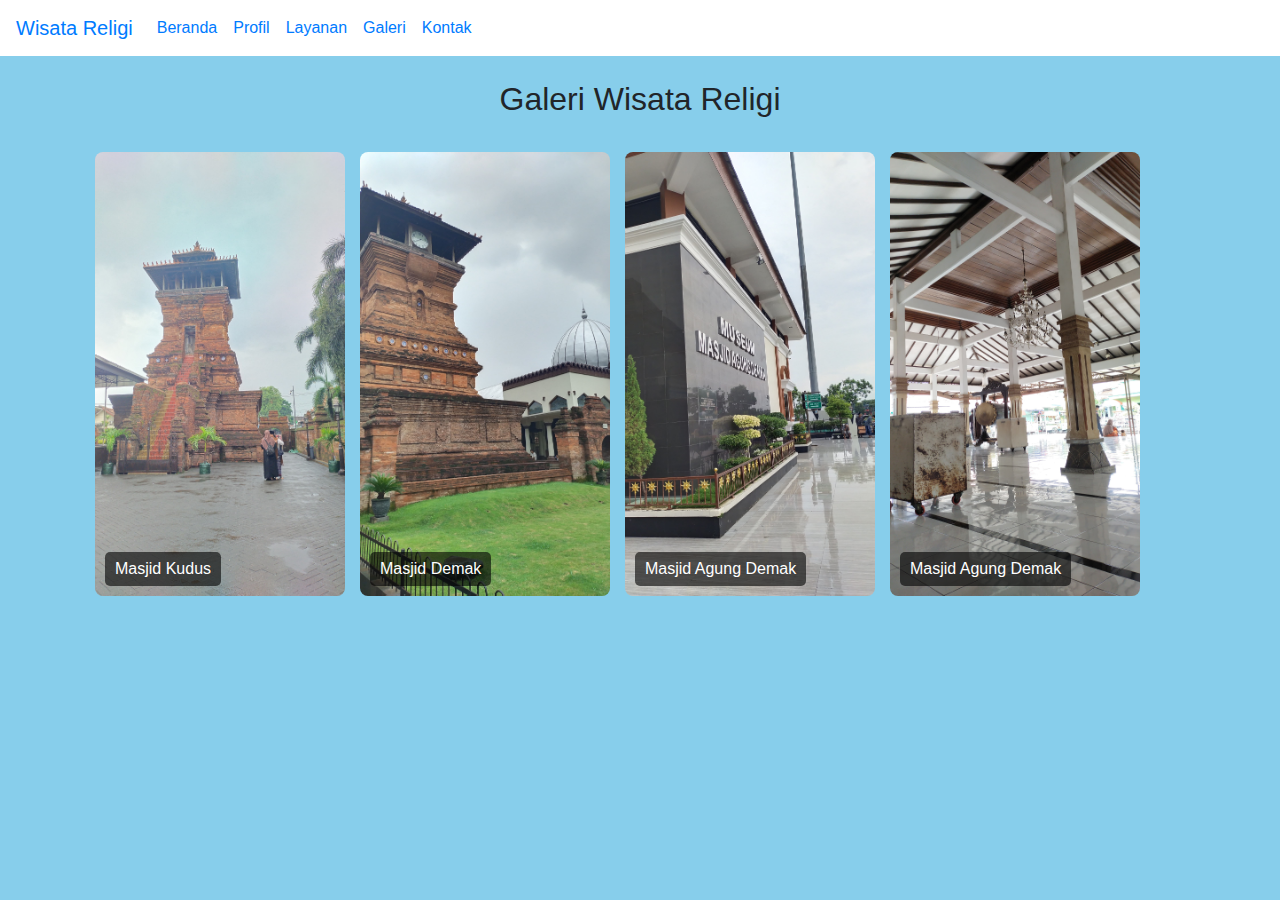
==== galeri.html @ 1cc4c1fb "Update galeri.html" ====
<!DOCTYPE html>
<html lang="id">
<head>
    <meta charset="UTF-8">
    <meta name="viewport" content="width=device-width, initial-scale=1.0">
    <title>Galeri - Wisata Religi</title>
    <link rel="stylesheet" href="https://maxcdn.bootstrapcdn.com/bootstrap/4.5.2/css/bootstrap.min.css">
    <link rel="stylesheet" href="assets/css/style.css">
    <style>
        body {
            background-color: #87CEEB; 
        }
        .gallery-row {
            display: flex; 
            overflow-x: auto; 
            gap: 15px; 
            padding: 10px;
        }
        .gallery-item {
            position: relative;
            width: 250px; 
            border-radius: 8px;
            flex-shrink: 0; 
        }
        .gallery-item img {
            width: 100%;
            height: auto;
            display: block;
            border-radius: 8px;
        }
        .gallery-text {
            position: absolute;
            bottom: 10px;
            left: 10px;
            color: white;
            background-color: rgba(0, 0, 0, 0.6);
            padding: 5px 10px;
            border-radius: 5px;
            font-size: 1em;
        }
    </style>
</head>
<body>
    <nav class="navbar navbar-expand-lg navbar-blue bg-white">
        <a class="navbar-brand" href="index.html">Wisata Religi</a>
        <button class="navbar-toggler" type="button" data-toggle="collapse" data-target="#navbarNav">
            <span class="navbar-toggler-icon"></span>
        </button>
        <div class="collapse navbar-collapse" id="navbarNav">
            <ul class="navbar-nav">
                <li class="nav-item"><a class="nav-link" href="index.html">Beranda</a></li>
                <li class="nav-item"><a class="nav-link" href="profil.html">Profil</a></li>
                <li class="nav-item"><a class="nav-link" href="layanan.html">Layanan</a></li>
                <li class="nav-item"><a class="nav-link active" href="galeri.html">Galeri</a></li>
                <li class="nav-item"><a class="nav-link" href="kontak.html">Kontak</a></li>
            </ul>
        </div>
    </nav>

    <div class="container mt-4">
        <h2 class="text-center mb-4">Galeri Wisata Religi</h2>
        <div class="gallery-row">
            <div class="gallery-item">
                <img src="masjidkudus1.jpg" alt="Masjid Kudus">
                <div class="gallery-text">Masjid Kudus</div>
            </div>
            <div class="gallery-item">
                <img src="masjidkudus2.jpg" alt="Masjid Kudus">
                <div class="gallery-text">Masjid Demak</div>
            </div>
            <div class="gallery-item">
                <img src="masjidagungdemak1.jpg" alt="Masjid Agung Demak">
                <div class="gallery-text">Masjid Agung Demak</div>
            </div>
            <div class="gallery-item">
                <img src="masjidagungdemak3.jpg" alt="Masjid Agung Demak">
                <div class="gallery-text">Masjid Agung Demak</div>
            </div>
        </div>
    </div>

    <script src="https://code.jquery.com/jquery-3.5.1.min.js"></script>
    <script src="https://cdn.jsdelivr.net/npm/popper.js@1.16.0/dist/umd/popper.min.js"></script>
    <script src="https://maxcdn.bootstrapcdn.com/bootstrap/4.5.2/js/bootstrap.min.js"></script>
</body>
</html>
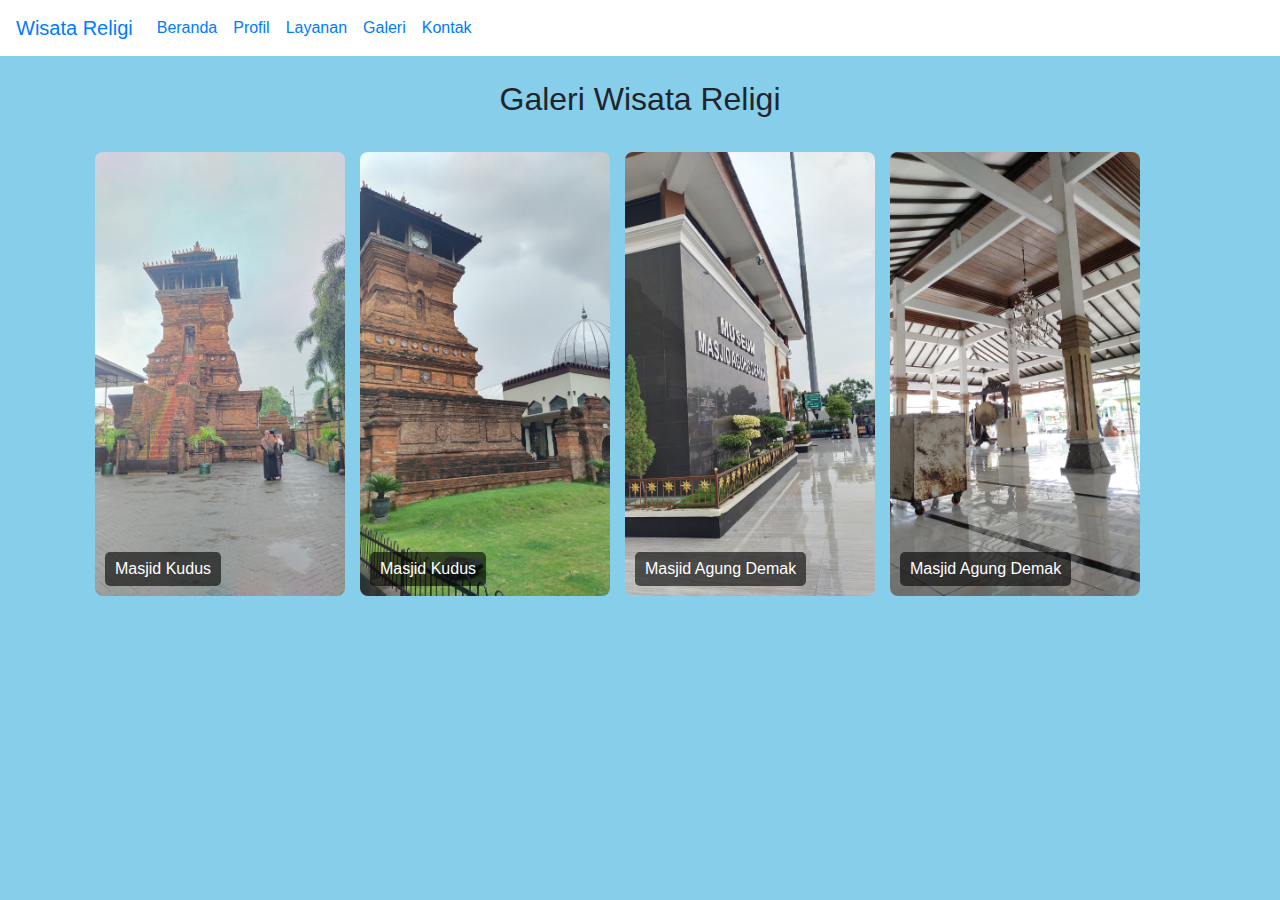
==== commit 147cda87: "Update galeri.html" ====
--- a/galeri.html
+++ b/galeri.html
@@ -66,7 +66,7 @@
             </div>
             <div class="gallery-item">
                 <img src="masjidkudus2.jpg" alt="Masjid Kudus">
-                <div class="gallery-text">Masjid Demak</div>
+                <div class="gallery-text">Masjid Kudus</div>
             </div>
             <div class="gallery-item">
                 <img src="masjidagungdemak1.jpg" alt="Masjid Agung Demak">
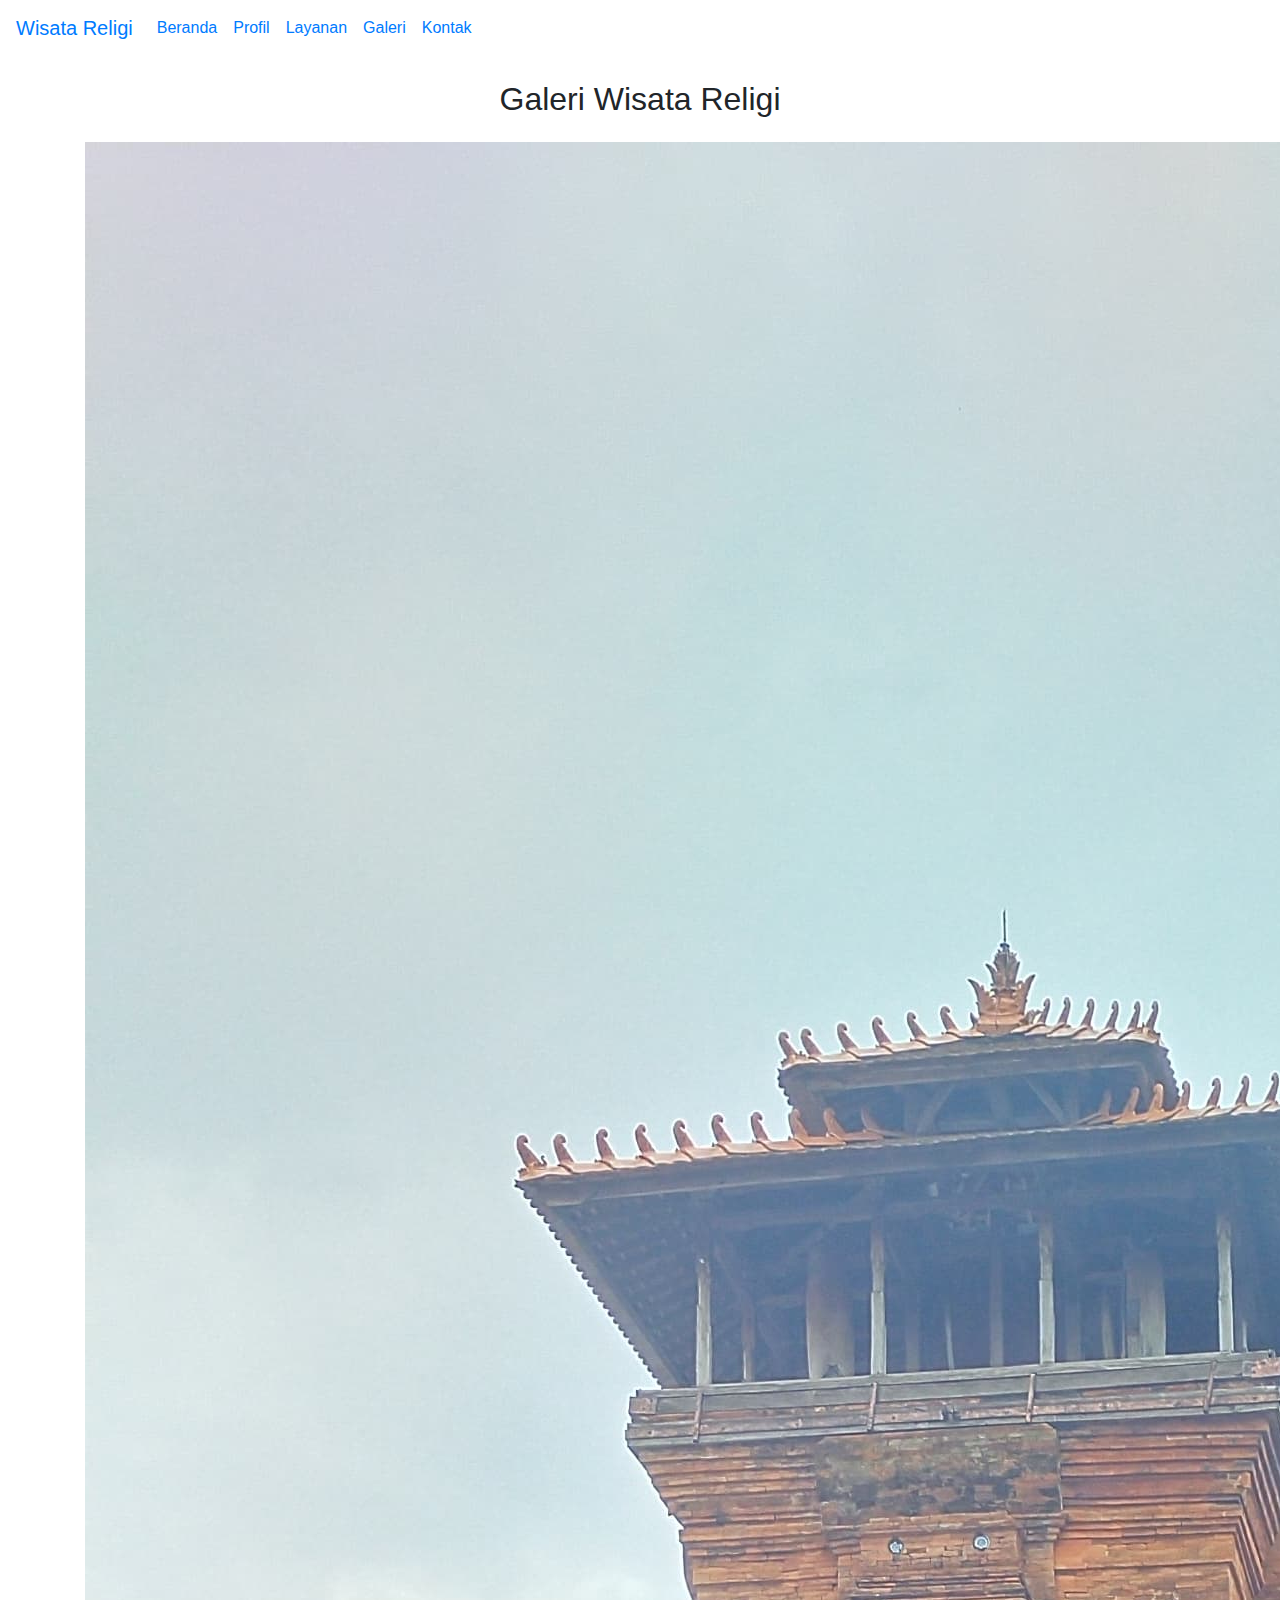
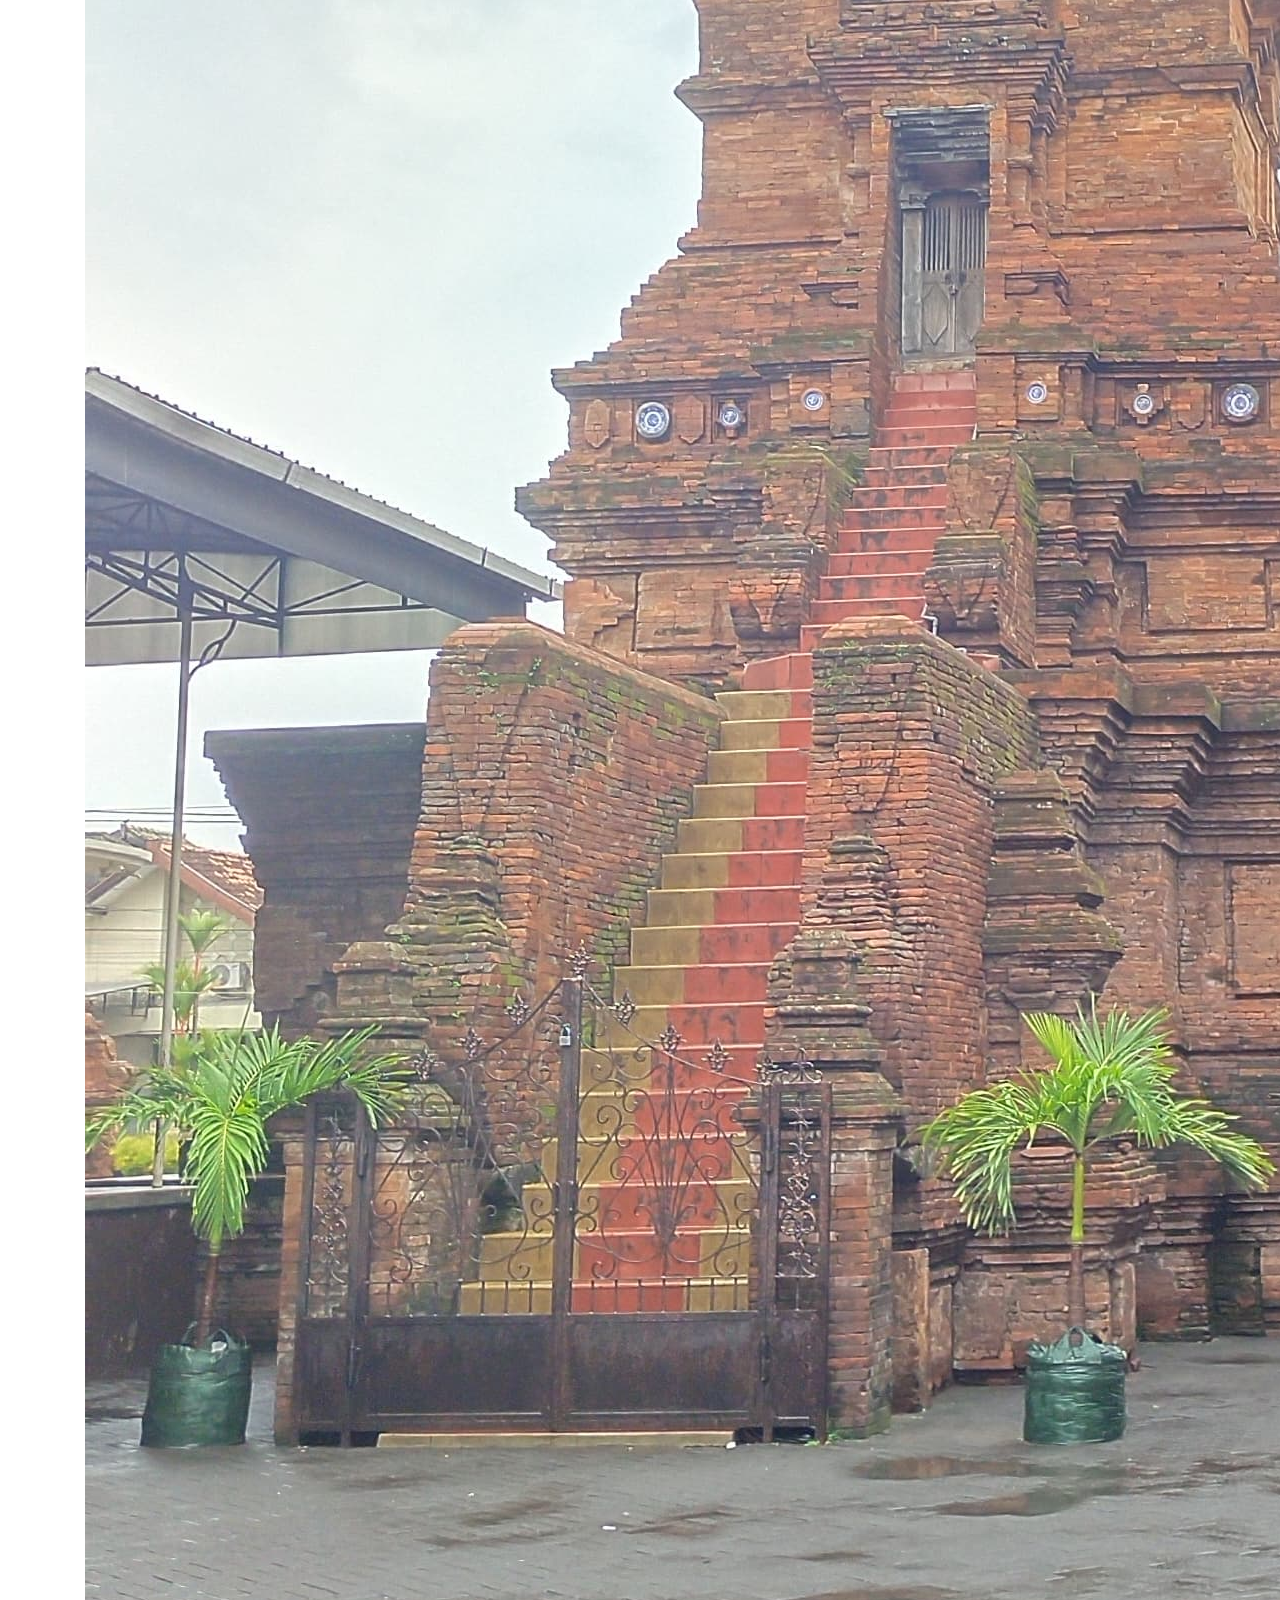
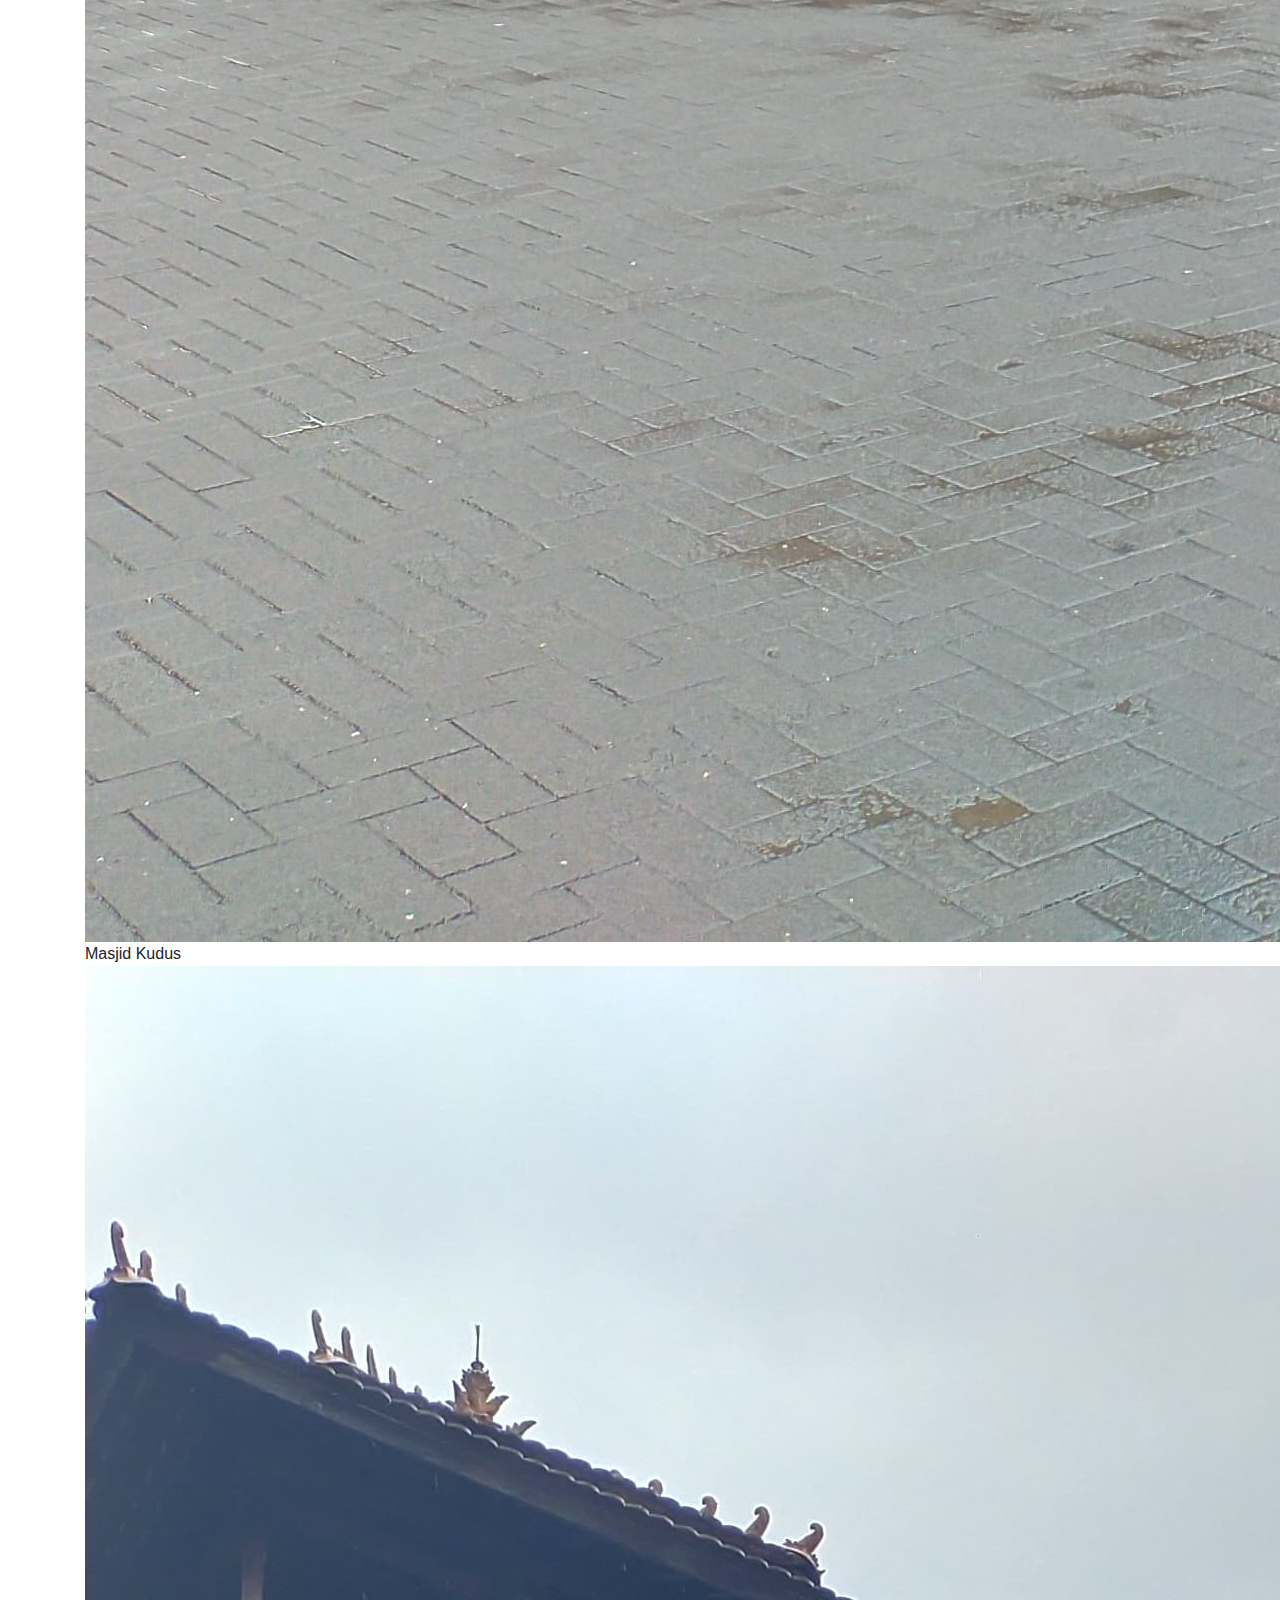
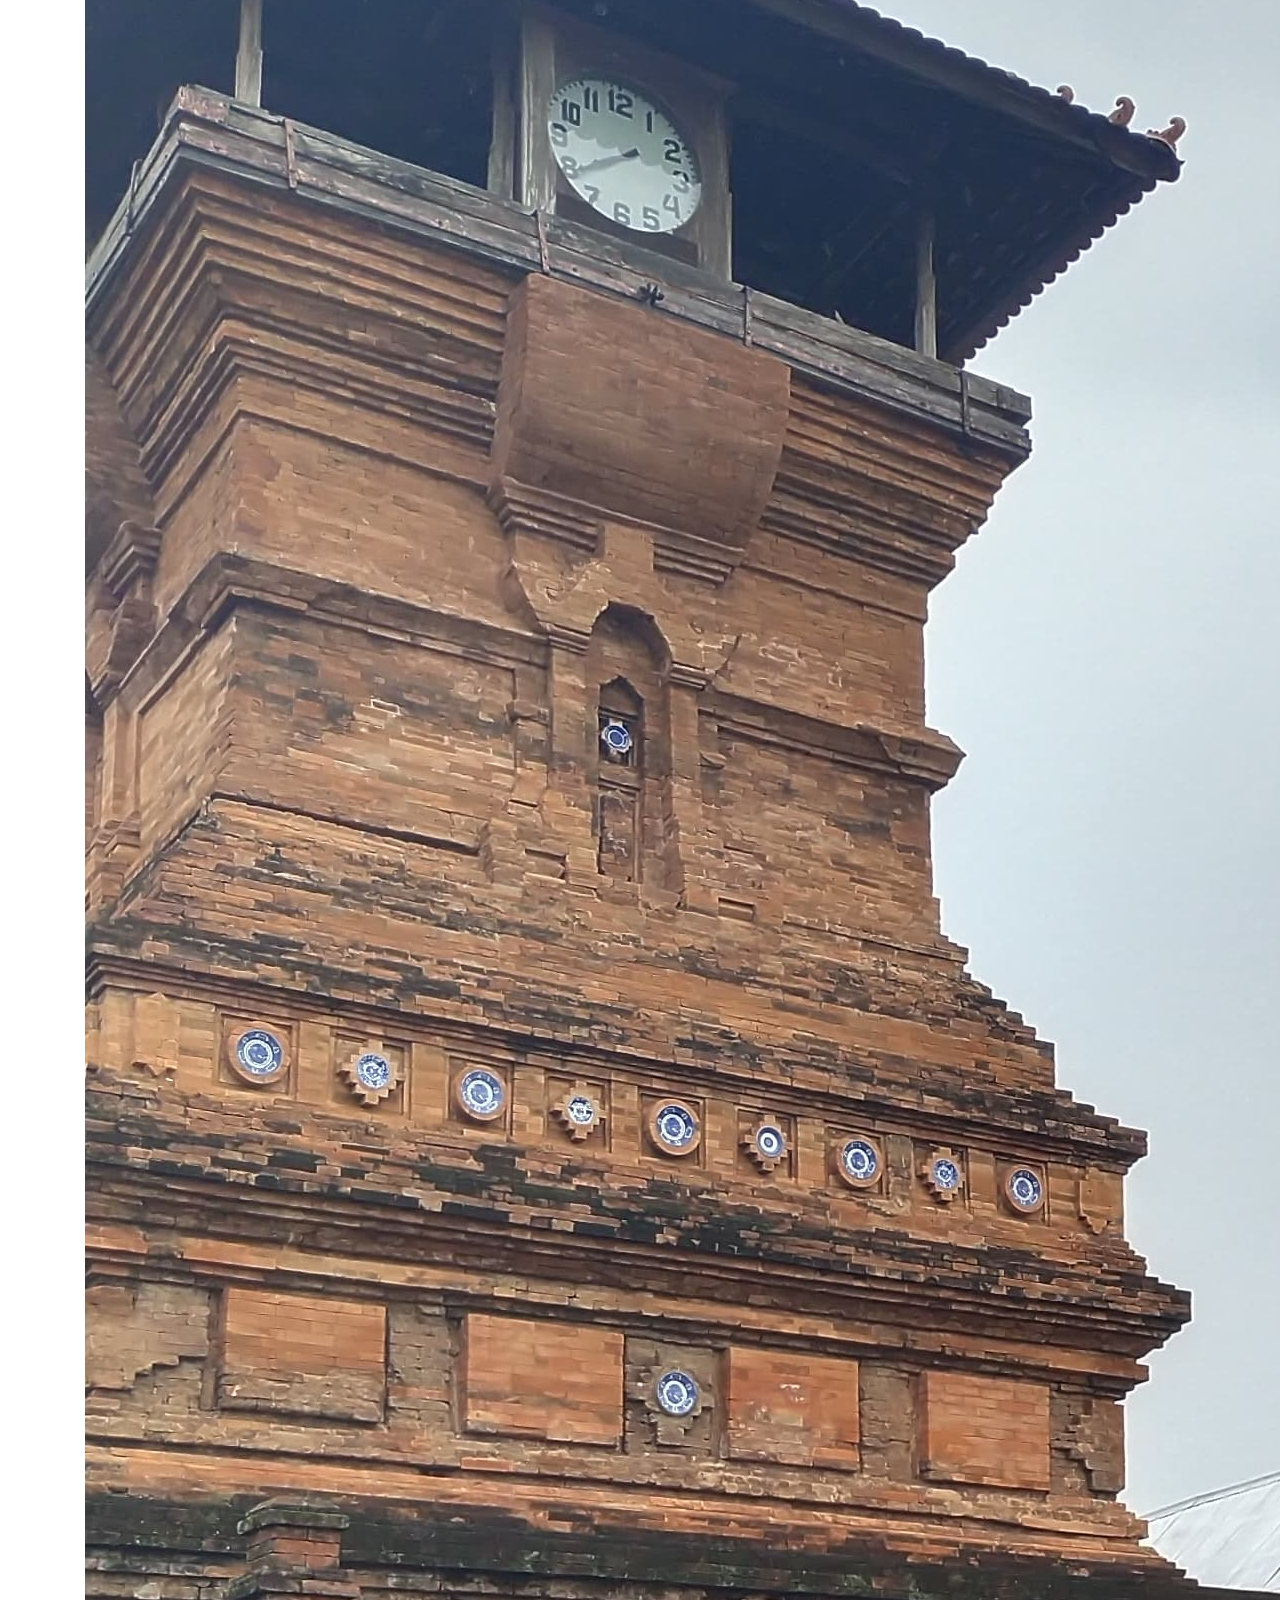
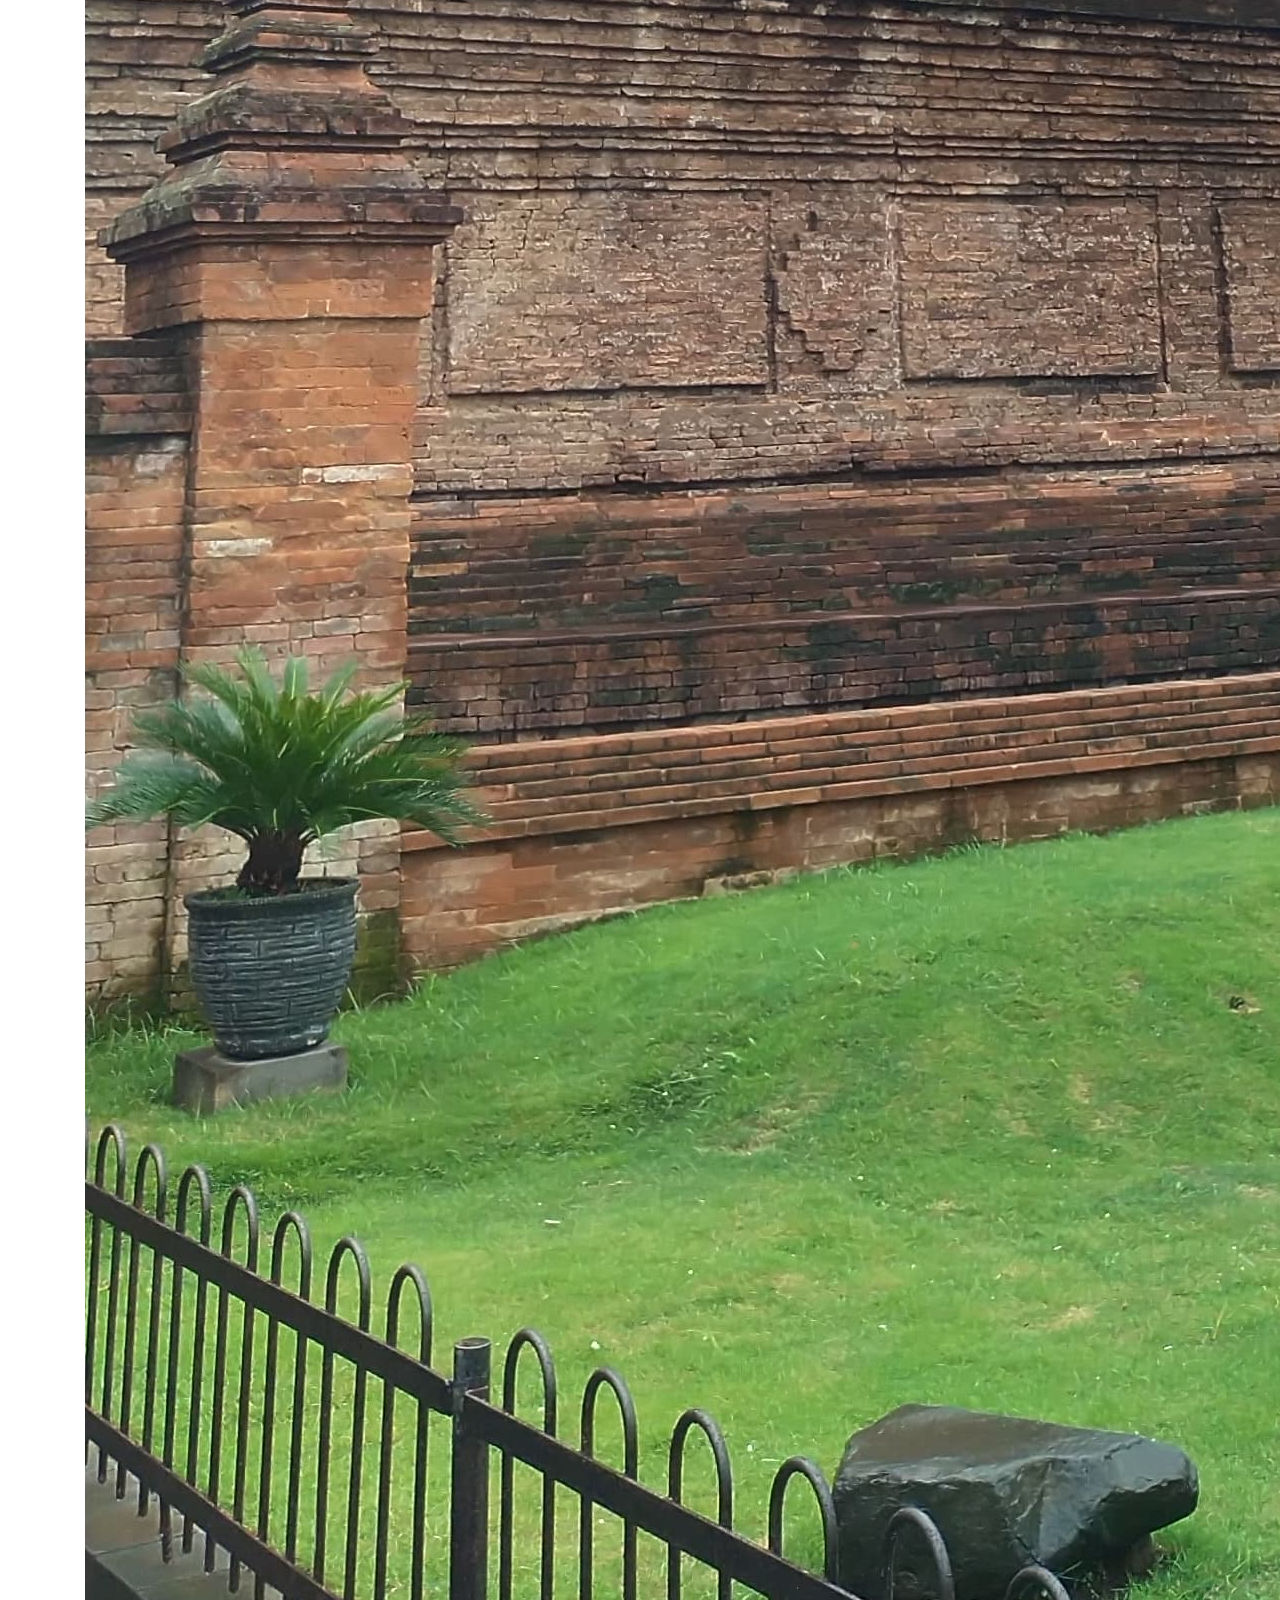
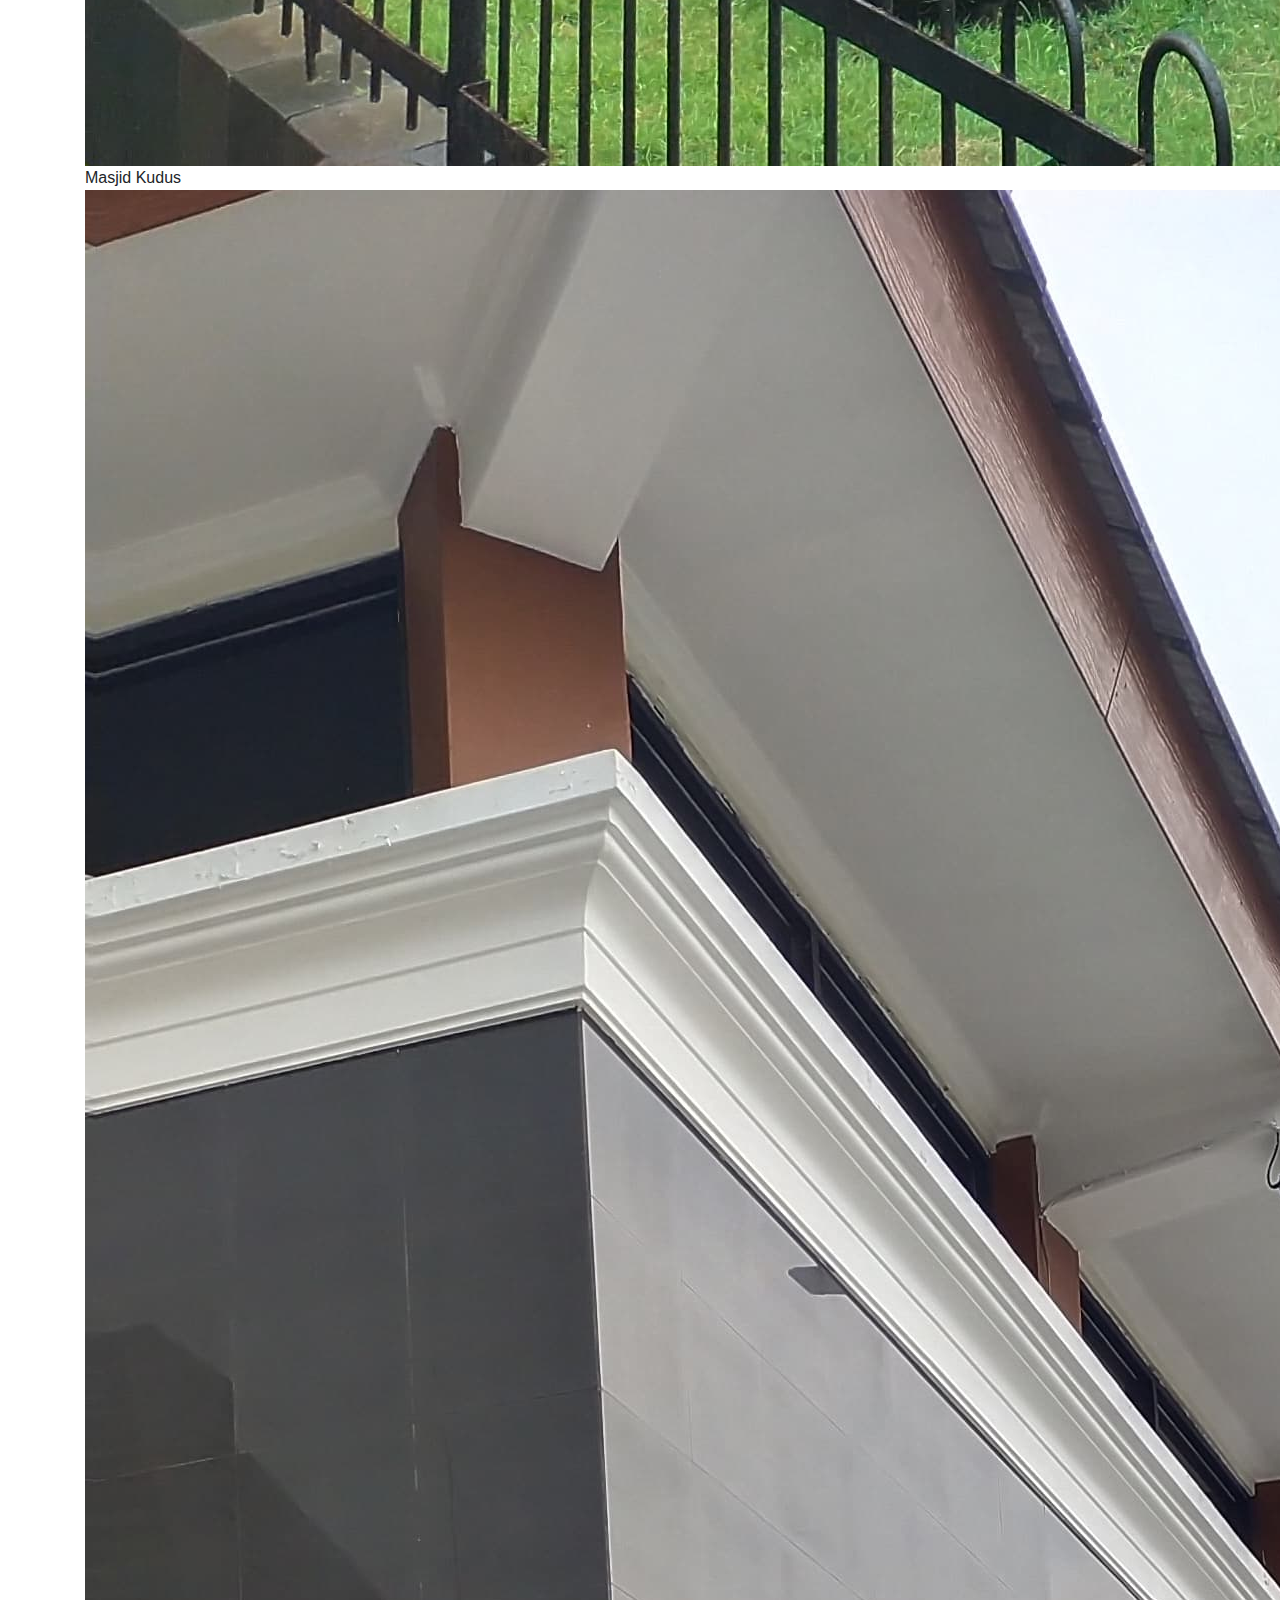
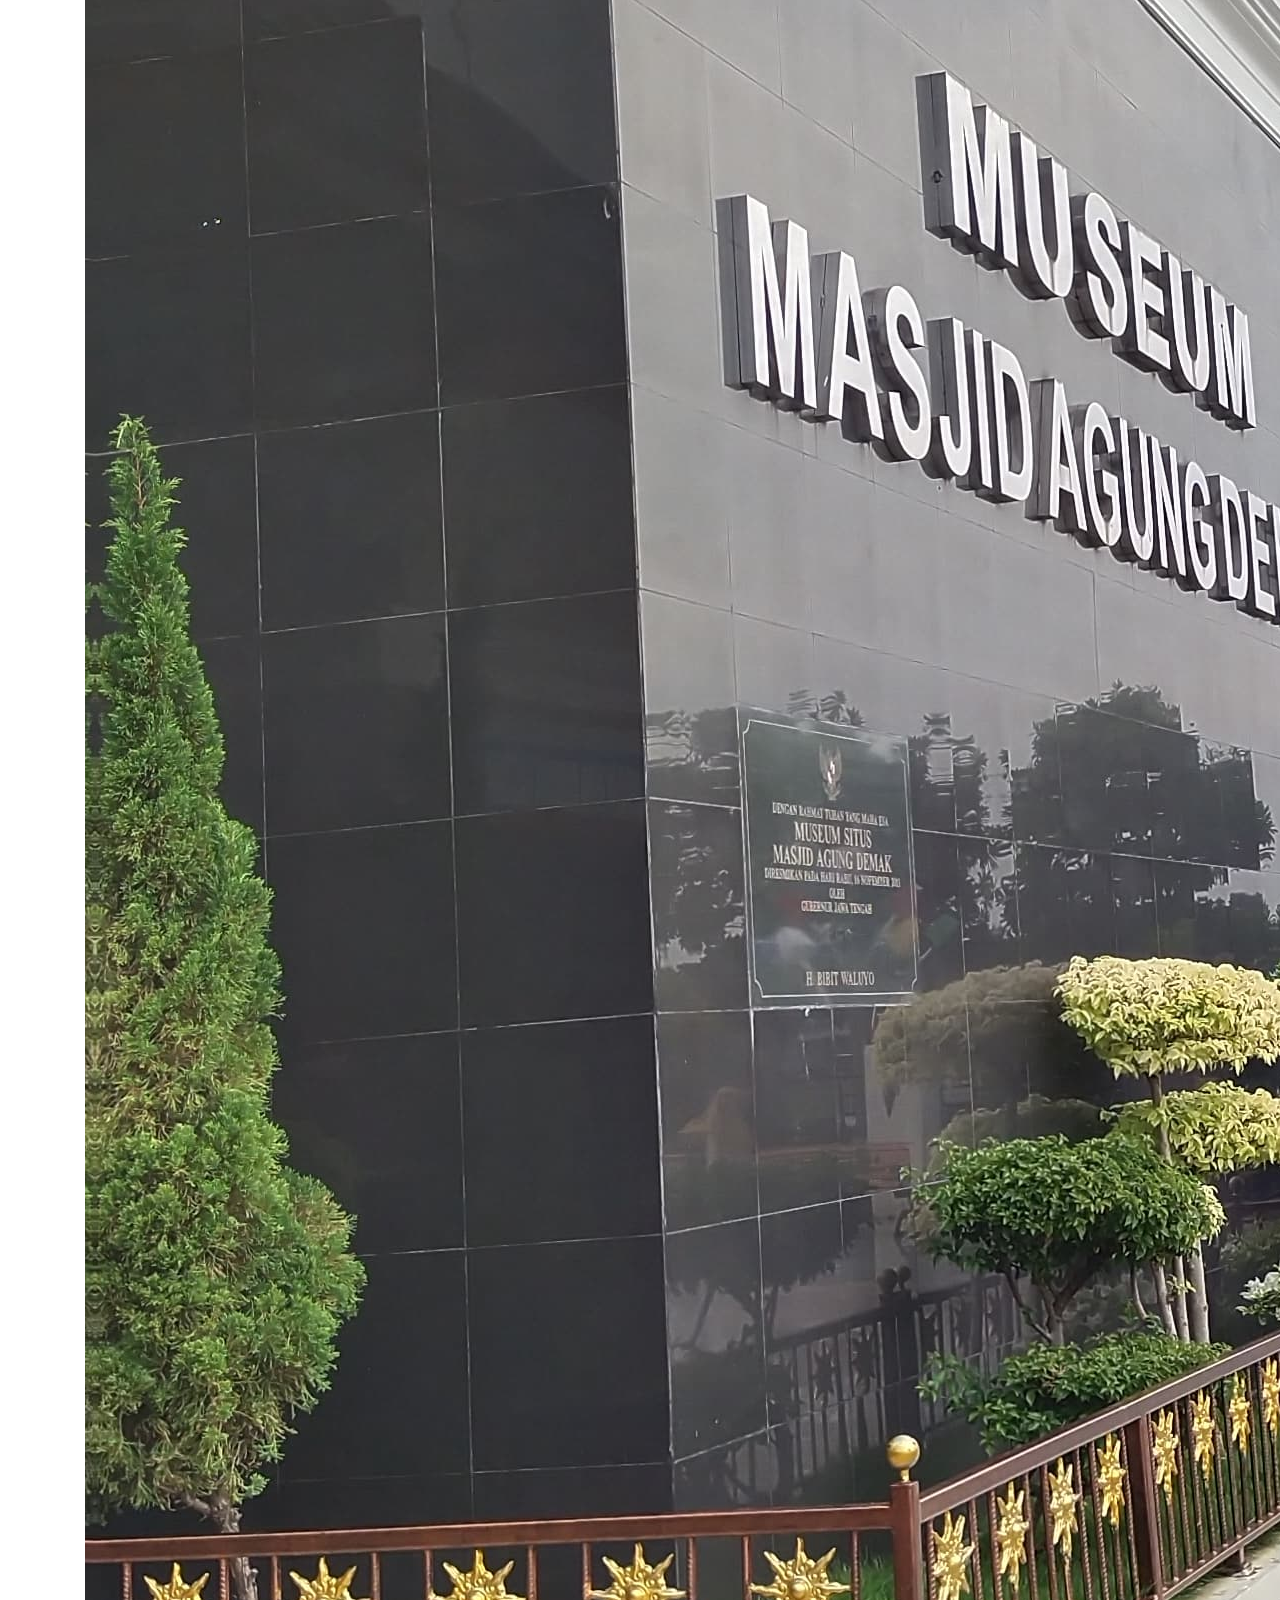
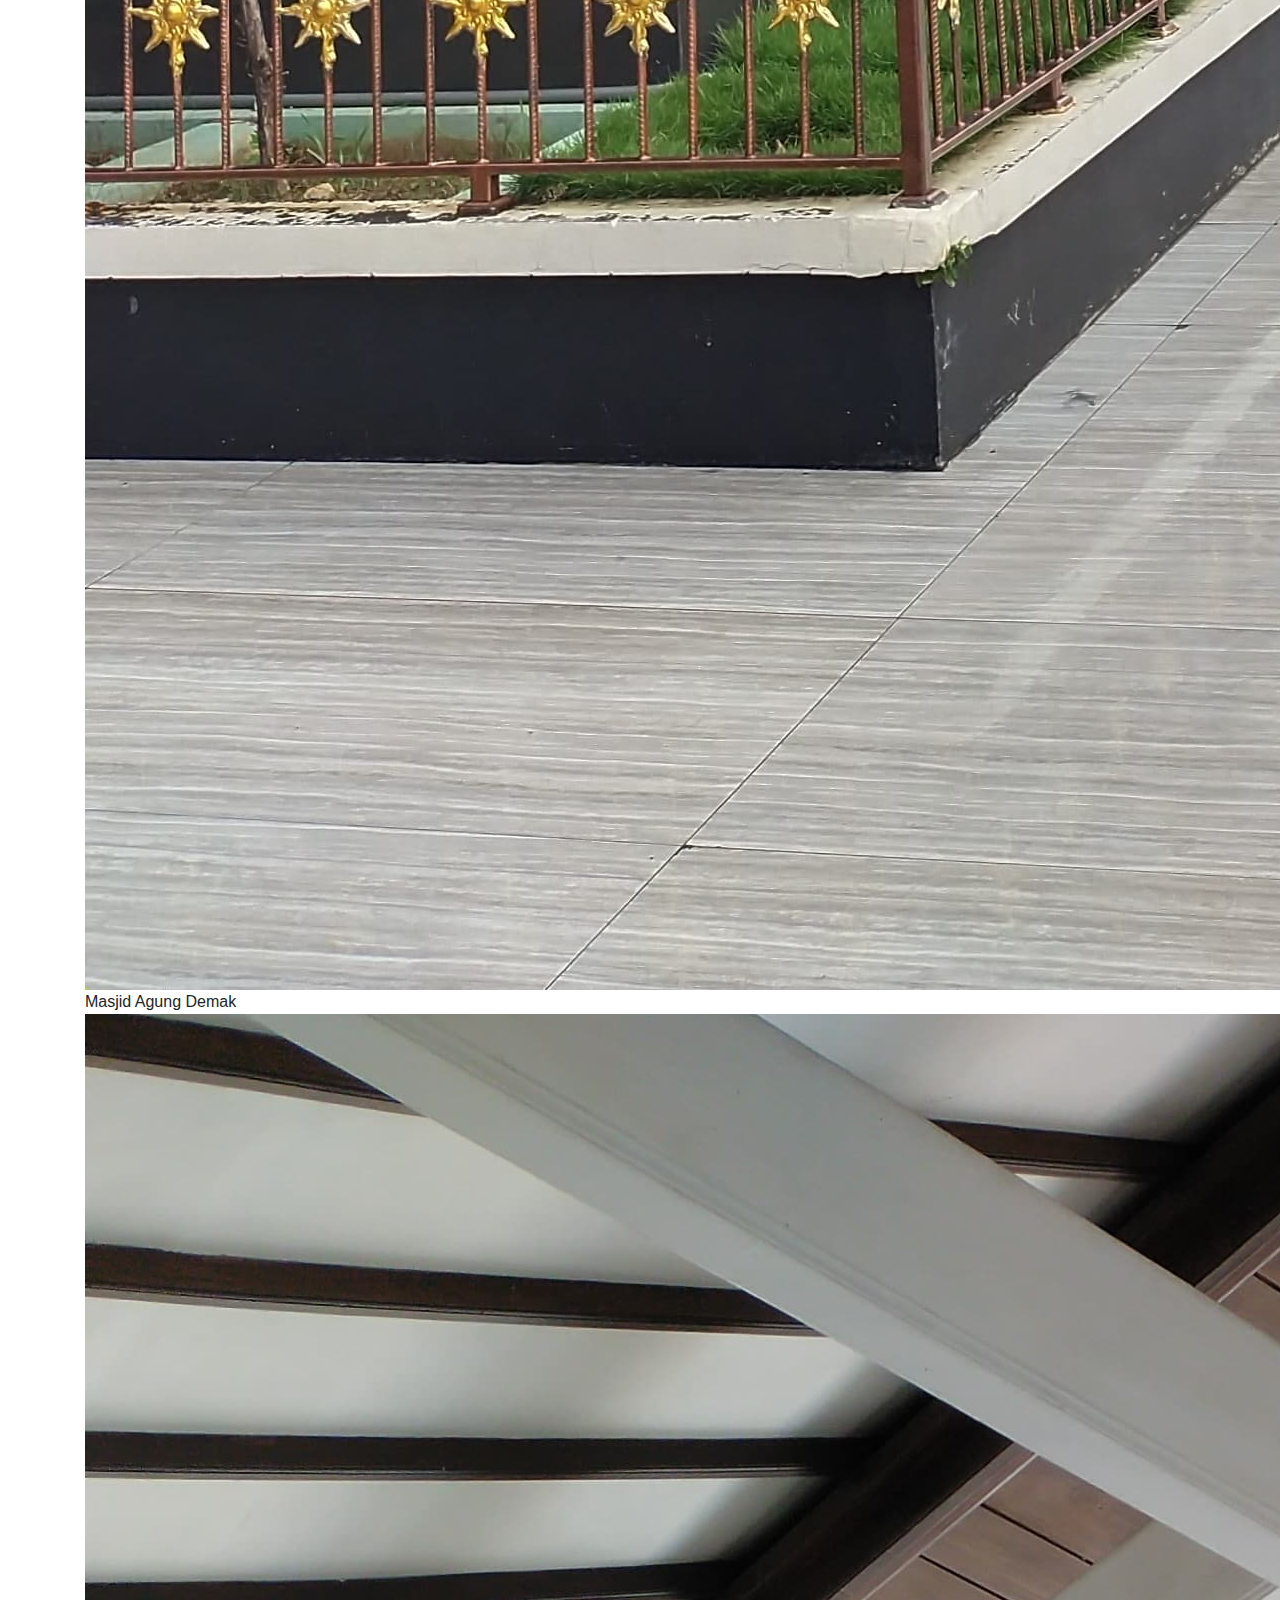
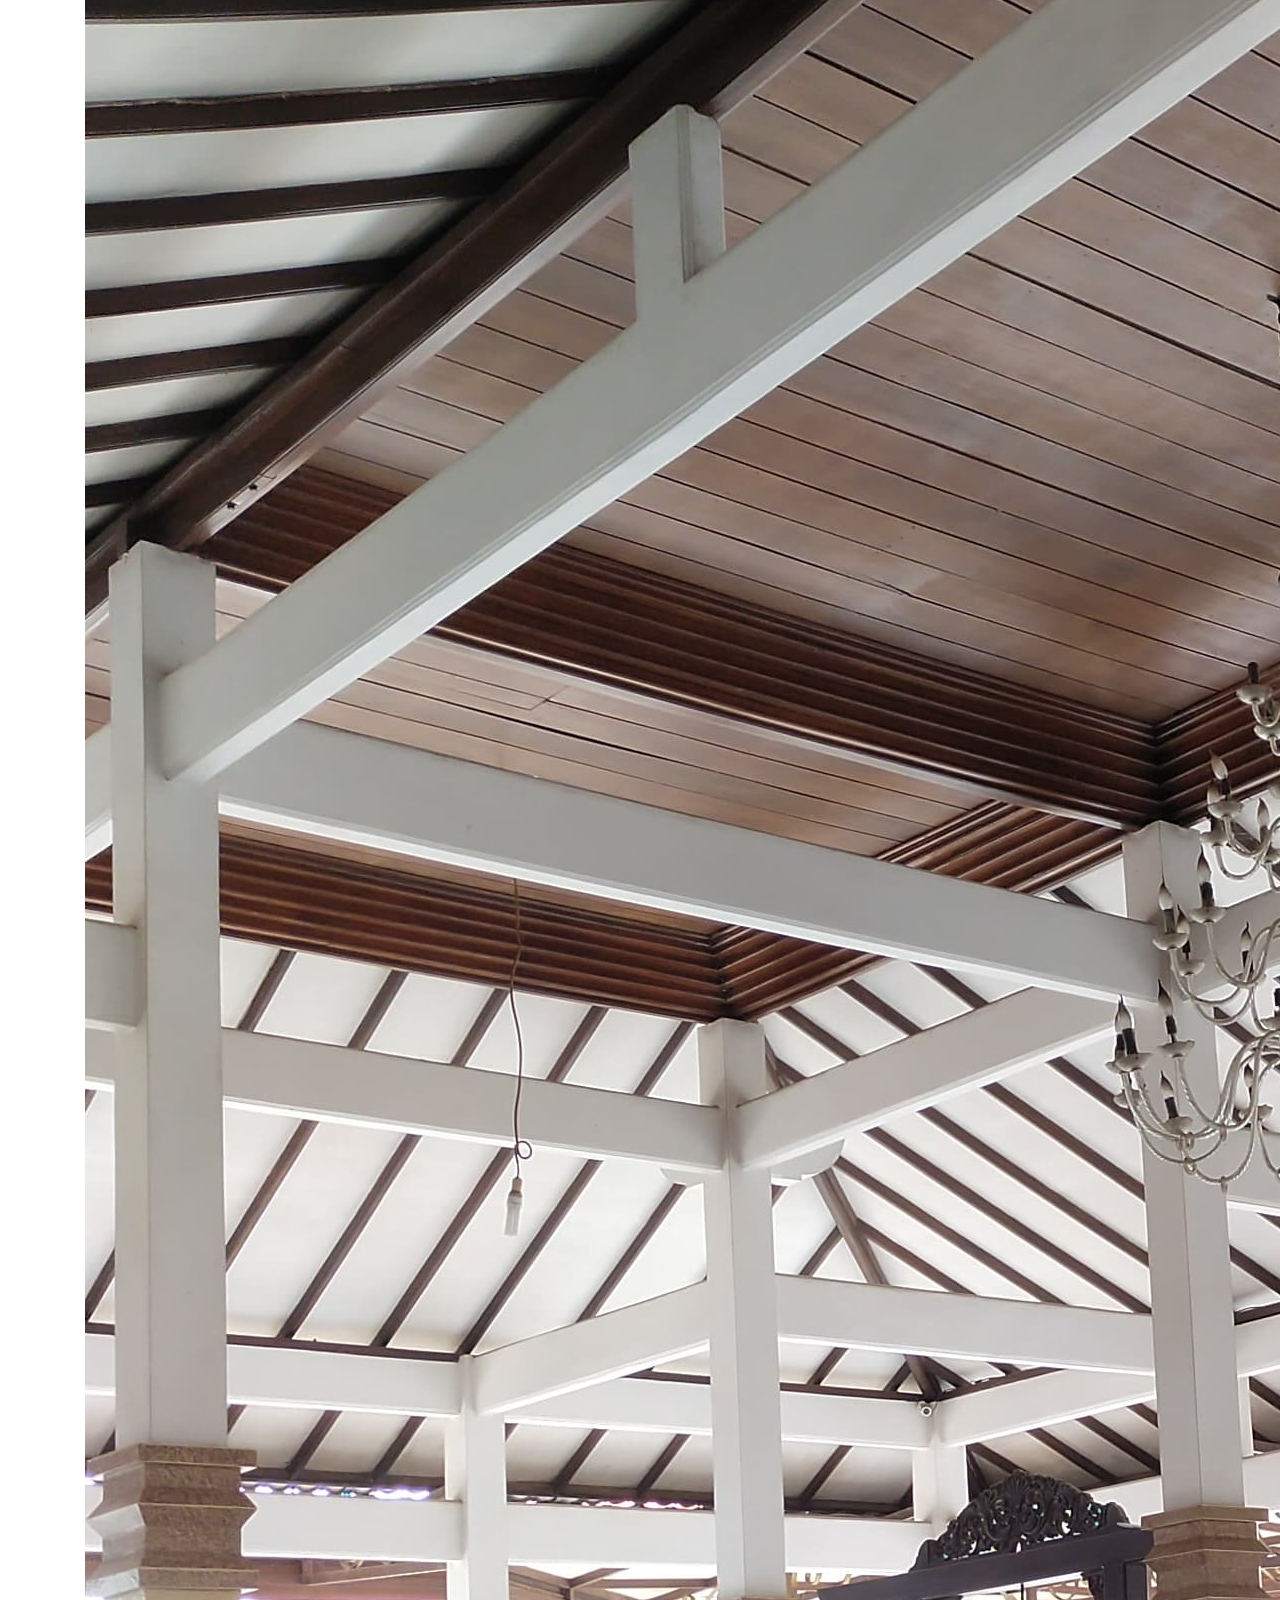
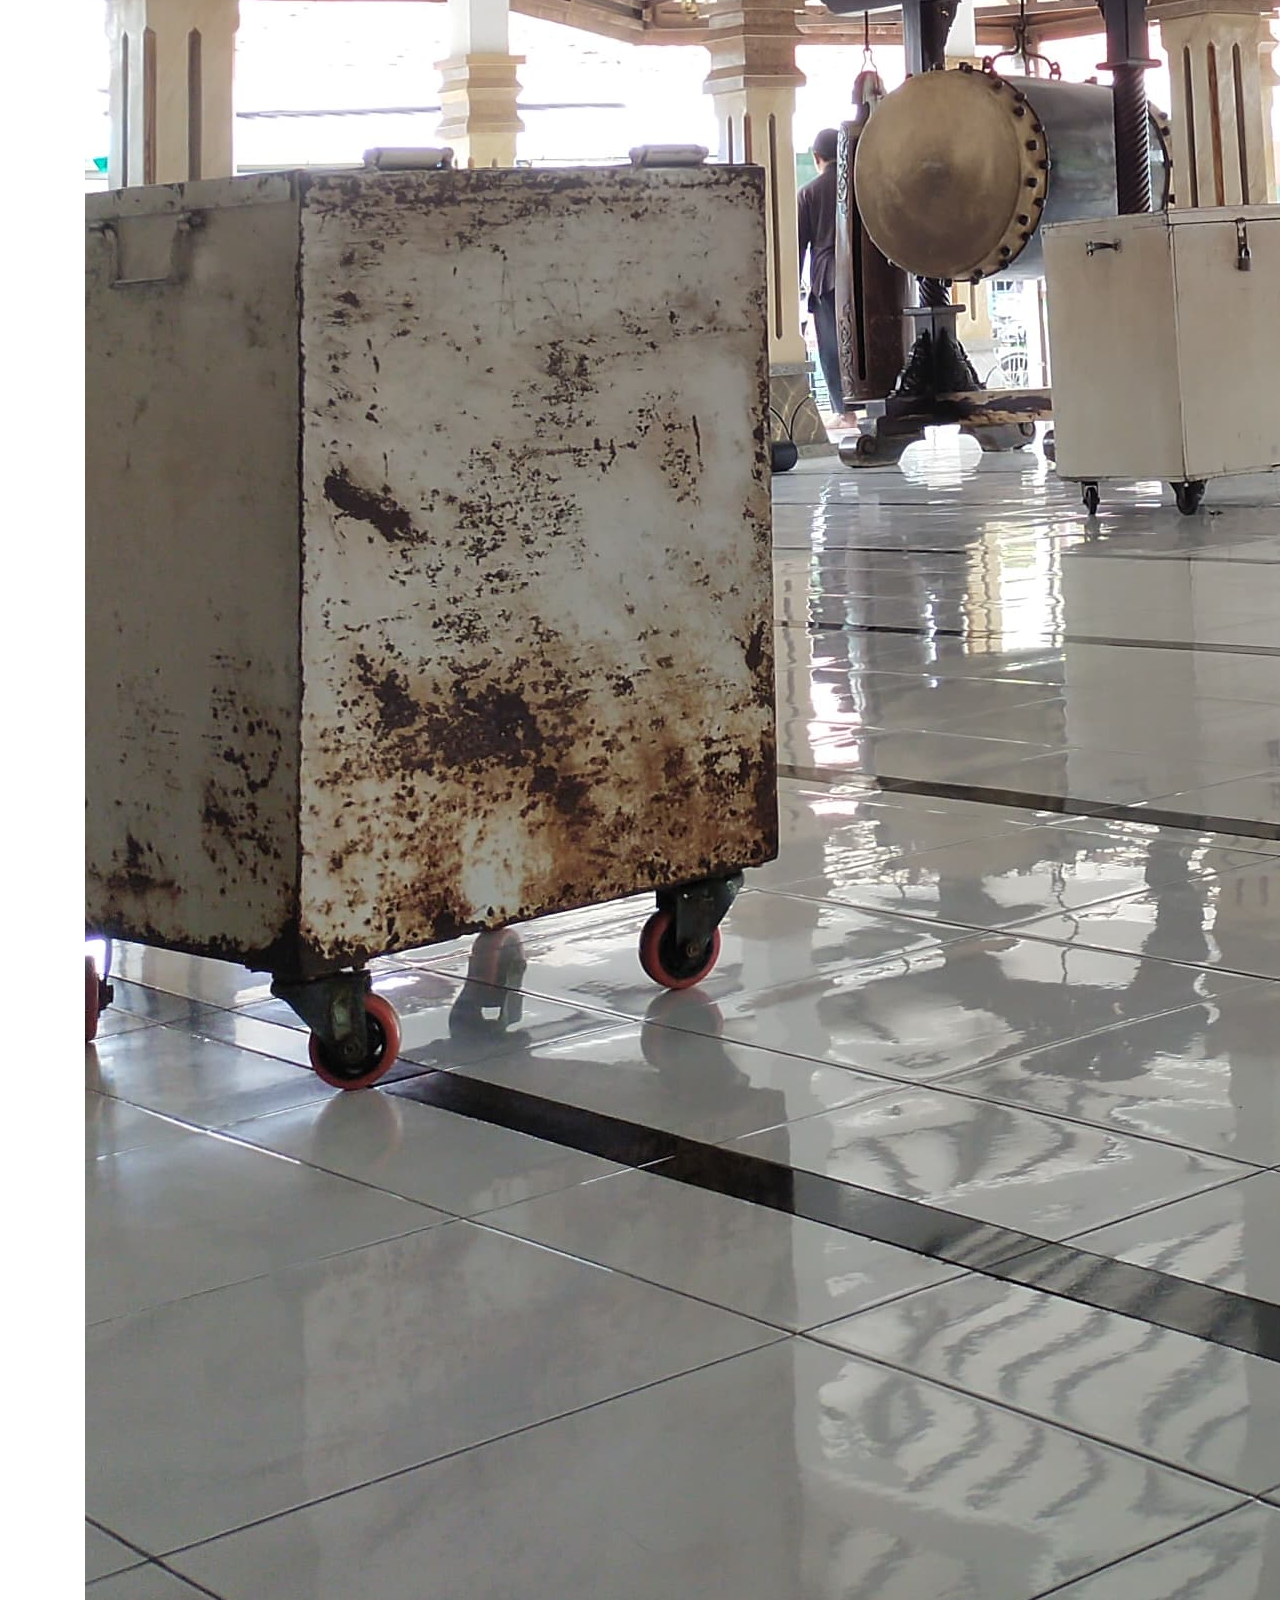
==== commit 03503b51: "Update galeri.html" ====
--- a/galeri.html
+++ b/galeri.html
@@ -6,39 +6,6 @@
     <title>Galeri - Wisata Religi</title>
     <link rel="stylesheet" href="https://maxcdn.bootstrapcdn.com/bootstrap/4.5.2/css/bootstrap.min.css">
     <link rel="stylesheet" href="assets/css/style.css">
-    <style>
-        body {
-            background-color: #87CEEB; 
-        }
-        .gallery-row {
-            display: flex; 
-            overflow-x: auto; 
-            gap: 15px; 
-            padding: 10px;
-        }
-        .gallery-item {
-            position: relative;
-            width: 250px; 
-            border-radius: 8px;
-            flex-shrink: 0; 
-        }
-        .gallery-item img {
-            width: 100%;
-            height: auto;
-            display: block;
-            border-radius: 8px;
-        }
-        .gallery-text {
-            position: absolute;
-            bottom: 10px;
-            left: 10px;
-            color: white;
-            background-color: rgba(0, 0, 0, 0.6);
-            padding: 5px 10px;
-            border-radius: 5px;
-            font-size: 1em;
-        }
-    </style>
 </head>
 <body>
     <nav class="navbar navbar-expand-lg navbar-blue bg-white">
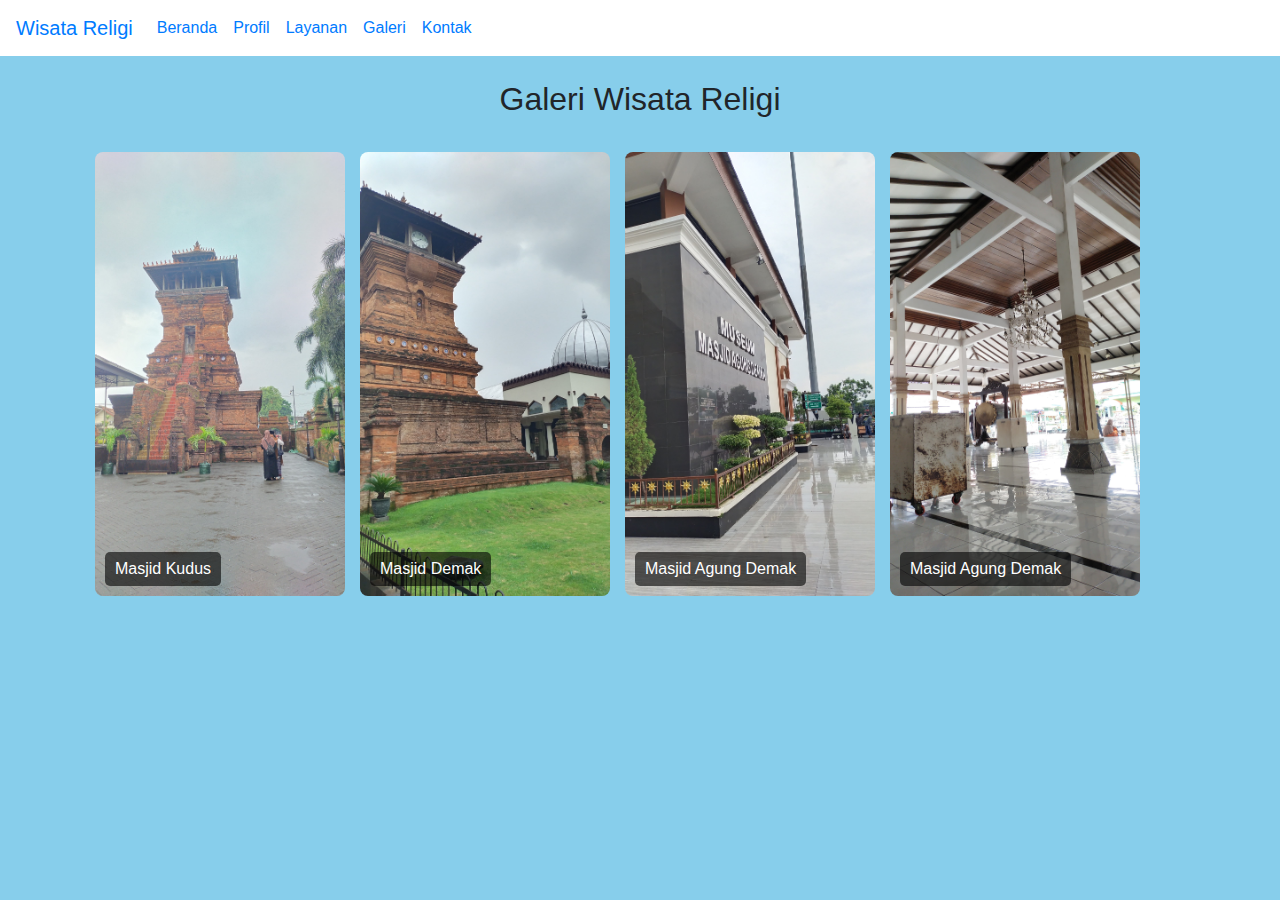
==== commit 192e0736: "Update galeri.html" ====
--- a/galeri.html
+++ b/galeri.html
@@ -6,6 +6,39 @@
     <title>Galeri - Wisata Religi</title>
     <link rel="stylesheet" href="https://maxcdn.bootstrapcdn.com/bootstrap/4.5.2/css/bootstrap.min.css">
     <link rel="stylesheet" href="assets/css/style.css">
+    <style>
+        body {
+            background-color: #87CEEB; 
+        }
+        .gallery-row {
+            display: flex; 
+            overflow-x: auto; 
+            gap: 15px; 
+            padding: 10px;
+        }
+        .gallery-item {
+            position: relative;
+            width: 250px; 
+            border-radius: 8px;
+            flex-shrink: 0; 
+        }
+        .gallery-item img {
+            width: 100%;
+            height: auto;
+            display: block;
+            border-radius: 8px;
+        }
+        .gallery-text {
+            position: absolute;
+            bottom: 10px;
+            left: 10px;
+            color: white;
+            background-color: rgba(0, 0, 0, 0.6);
+            padding: 5px 10px;
+            border-radius: 5px;
+            font-size: 1em;
+        }
+    </style>
 </head>
 <body>
     <nav class="navbar navbar-expand-lg navbar-blue bg-white">
@@ -33,7 +66,7 @@
             </div>
             <div class="gallery-item">
                 <img src="masjidkudus2.jpg" alt="Masjid Kudus">
-                <div class="gallery-text">Masjid Kudus</div>
+                <div class="gallery-text">Masjid Demak</div>
             </div>
             <div class="gallery-item">
                 <img src="masjidagungdemak1.jpg" alt="Masjid Agung Demak">
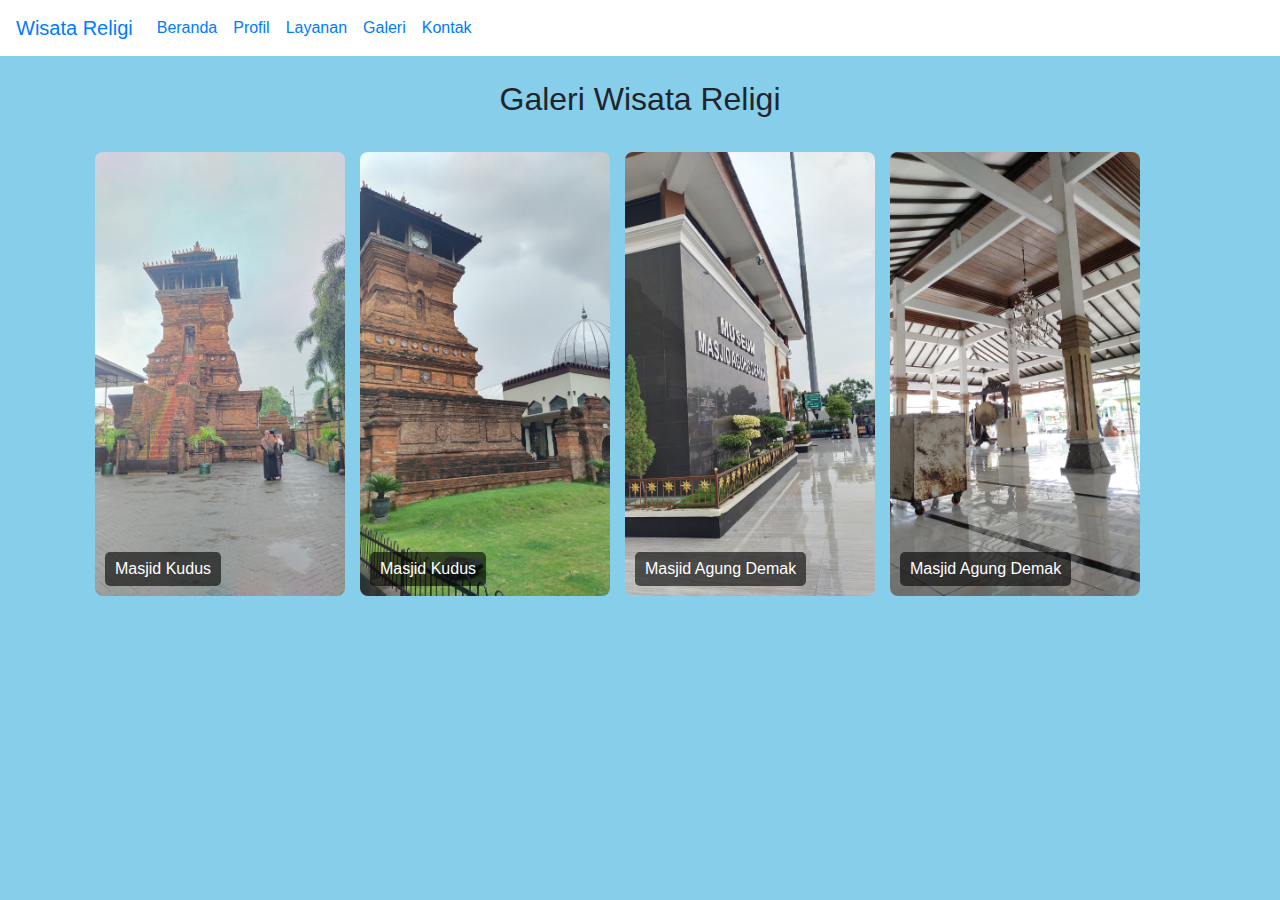
==== commit e9cb5938: "Update galeri.html" ====
--- a/galeri.html
+++ b/galeri.html
@@ -66,7 +66,7 @@
             </div>
             <div class="gallery-item">
                 <img src="masjidkudus2.jpg" alt="Masjid Kudus">
-                <div class="gallery-text">Masjid Demak</div>
+                <div class="gallery-text">Masjid Kudus</div>
             </div>
             <div class="gallery-item">
                 <img src="masjidagungdemak1.jpg" alt="Masjid Agung Demak">
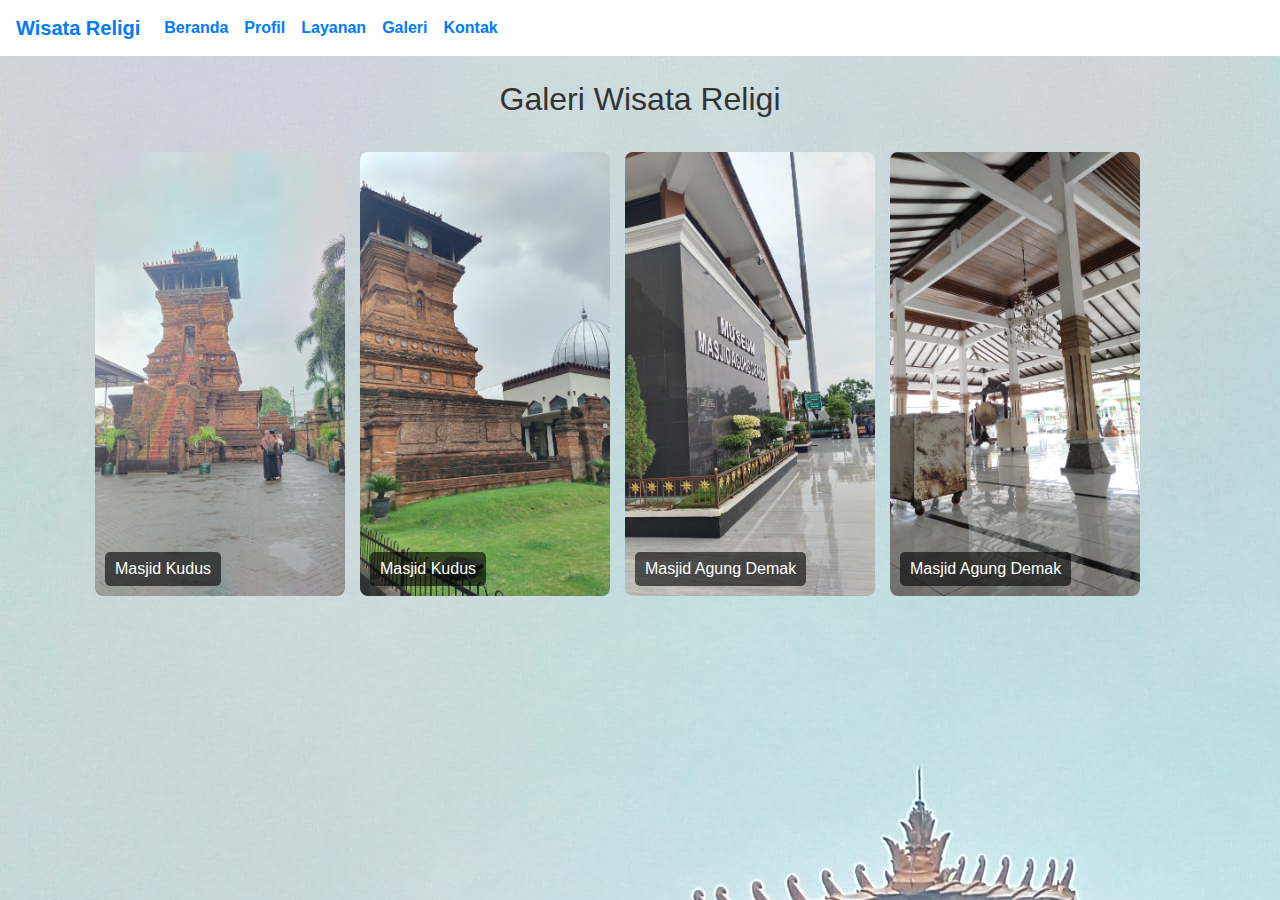
==== commit 3a635c68: "Update galeri.html" ====
--- a/galeri.html
+++ b/galeri.html
@@ -5,7 +5,7 @@
     <meta name="viewport" content="width=device-width, initial-scale=1.0">
     <title>Galeri - Wisata Religi</title>
     <link rel="stylesheet" href="https://maxcdn.bootstrapcdn.com/bootstrap/4.5.2/css/bootstrap.min.css">
-    <link rel="stylesheet" href="assets/css/style.css">
+    <link rel="stylesheet" href="style.css">
     <style>
         body {
             background-color: #87CEEB; 
--- a/style.css
+++ b/style.css
@@ -0,0 +1,22 @@
+body {
+    font-family: Arial, sans-serif;
+    background-image: url('masjidkudus1.jpg');
+}
+
+header {
+    
+    background-size: cover;
+    background-position: center;
+    color: #fff;
+    padding: 100px 0;
+    text-align: center;
+}
+
+.navbar-brand, .nav-link {
+    font-weight: bold;
+}
+
+h2 {
+    margin-top: 20px;
+    color: #333;
+}
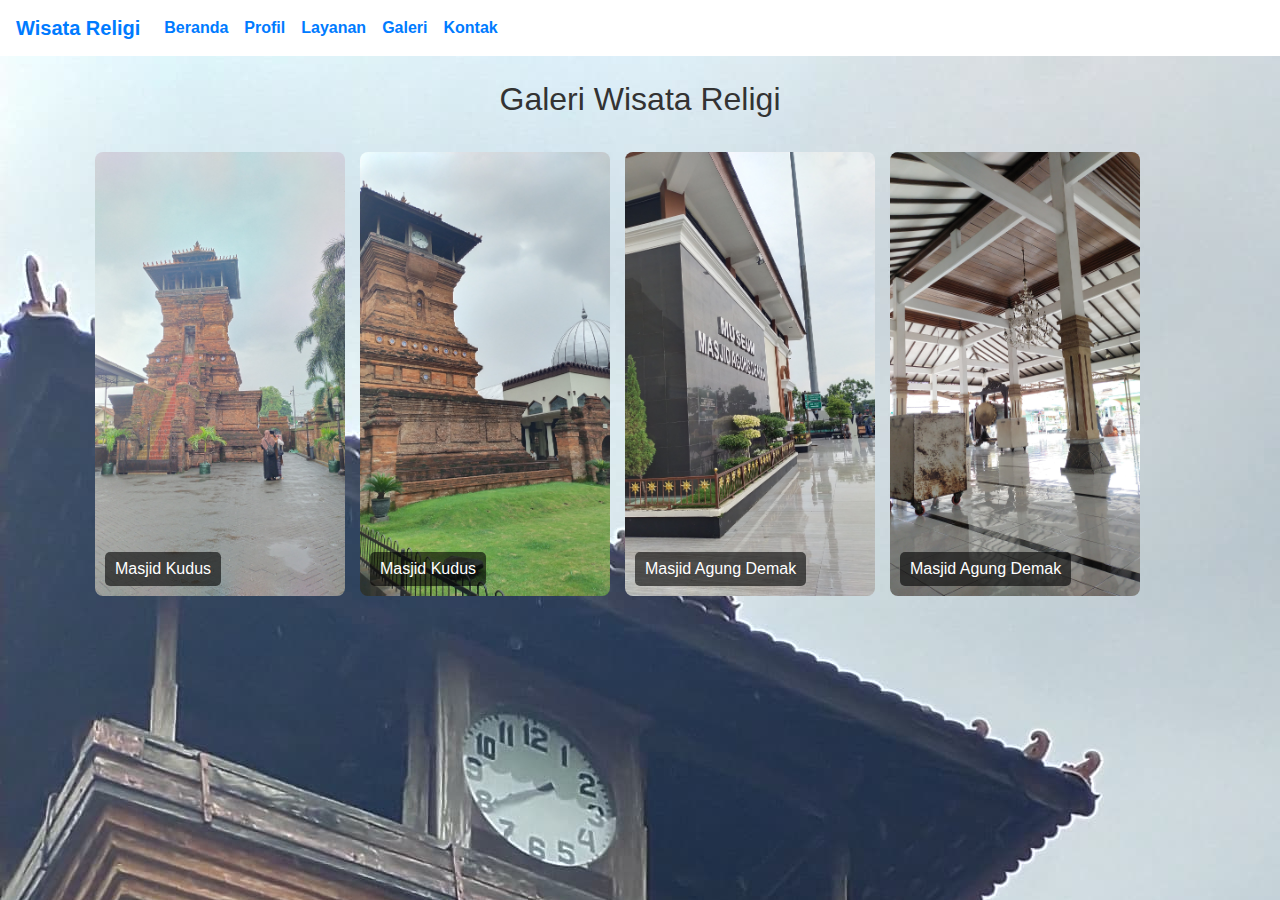
==== commit aa14d619: "Update galeri.html" ====
--- a/galeri.html
+++ b/galeri.html
@@ -7,8 +7,7 @@
     <link rel="stylesheet" href="https://maxcdn.bootstrapcdn.com/bootstrap/4.5.2/css/bootstrap.min.css">
     <link rel="stylesheet" href="style.css">
     <style>
-        body {
-            background-color: #87CEEB; 
+        body { 
         }
         .gallery-row {
             display: flex; 
--- a/style.css
+++ b/style.css
@@ -1,6 +1,6 @@
 body {
     font-family: Arial, sans-serif;
-    background-image: url('masjidkudus1.jpg');
+    background-image: url('masjidkudus2.jpg');
 }
 
 header {
